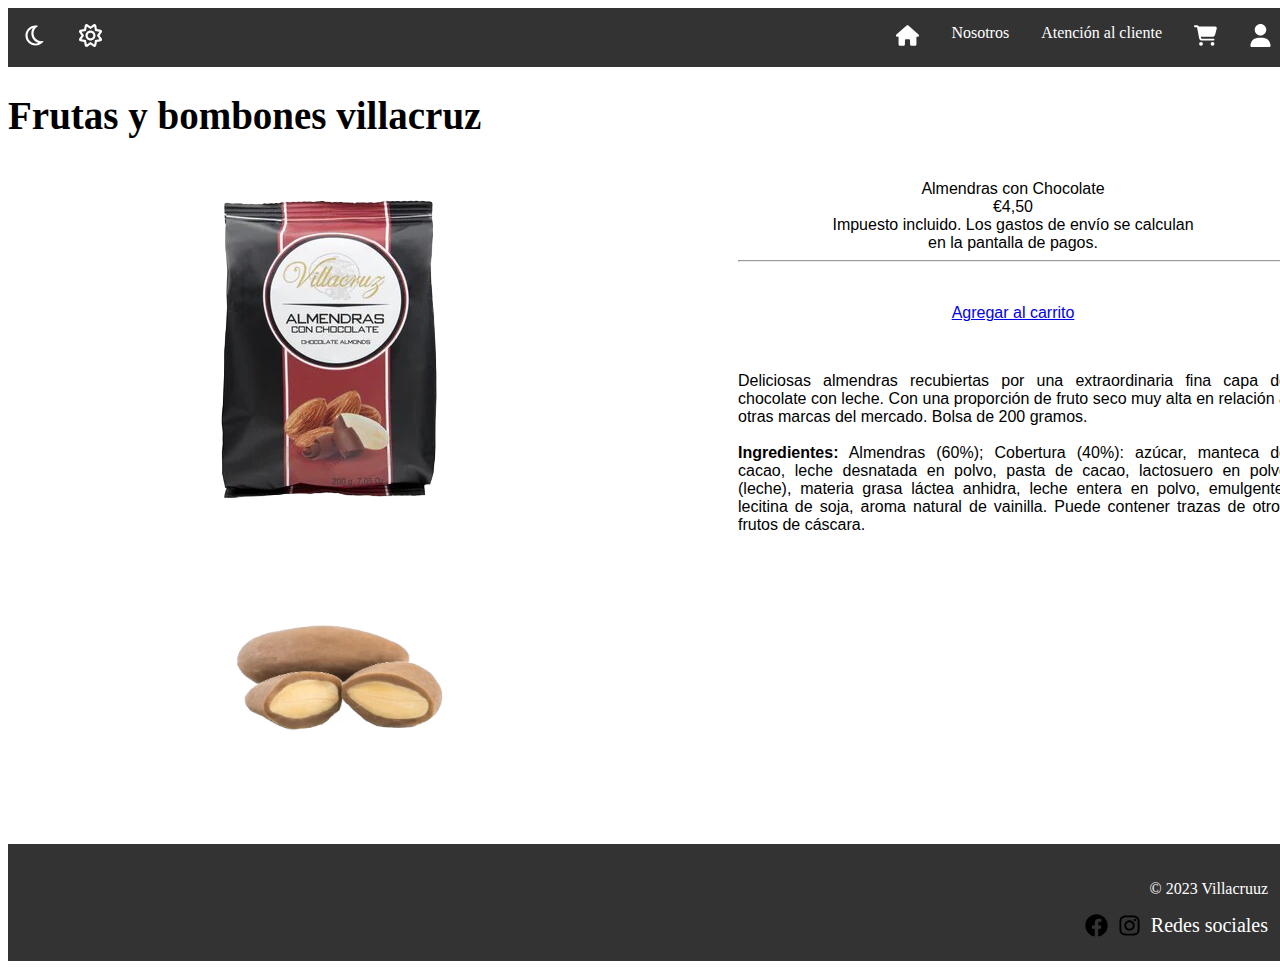
==== doc/AlmendrasChoco.html @ f319b283 "Add files via upload" ====
<!DOCTYPE html>
<html lang="es">
<head>
    <meta charset="UTF-8">
    <meta http-equiv="X-UA-Compatible" content="IE=edge">
    <meta name="viewport" content="width=device-width, initial-scale=1.0">
    <meta name="author" content="JuanRomero">
    <meta name="description" content="ProyectoFinal">
    <meta name="keyword" content="html, js, css">
    <link rel="icon" type="image/ico" sizes="16x16" href="../img/favicon.ico">
    <link rel="stylesheet" href="../css/index.css">
    <script src="../js/user.js"></script>
    <title>Frutas y bombones villacruz</title>
    <style>
    .product{
        float: left;
        width: 590px;
        height: 332px;
        margin-right: 100px;
    }
    </style>
</head>
<body id="cuerpo">
    <div>
        <ul>
            <li><a href="MiUsuario.html"><img class="spin" src="../img/user-solid.svg" alt="Mi usuario" loading="lazy"></a></li>
            <li><a href="Carro.html"><img class="spin" src="../img/cart-shopping-solid.svg" alt="Mi carro" loading="lazy"></a></li>
            <li><a href="AtencionAlCliente.html">Atención al cliente</a></li>
            <li><a href="Nosotros.html">Nosotros</a></li>
            <li><a href="../index.html"><img src="../img/house-solid.svg" class="spin" alt="Inicio" loading="lazy"></a></li>
            <li class="izquierda" onclick="modonoche()"><img class="imagenes" src="../img/moon-regular.svg " alt="Modo noche" loading="lazy"></li>
            <li class="izquierda" onclick="mododia()"><img class="imagenes" src="../img/sun-regular.svg" alt="Modo dia" loading="lazy"></li>
        </ul>
    </div>
    <h1>Frutas y bombones villacruz</h1>
    <script>
        function modonoche(){
            document.getElementById(`cuerpo`).style.background=`black`;
            document.getElementById(`cuerpo`).style.color=`white`;
        }
        function mododia() {
            document.getElementById(`cuerpo`).style.background=`white`;
            document.getElementById(`cuerpo`).style.color=`black`;
        }
    </script>
    <div>
    <figure>
        <img src="../img/almendraschoco.png" alt="Almendras con chocolate" loading="lazy" class="product">
    </figure>
    <figure>
        <img src="../img/almendraschoco2.png" alt="Almendras con chocolate" loading="lazy" class="product">
    </figure>
        <div style="text-align: center;" class="textos">
        Almendras con Chocolate<br>
        €4,50 <br>
        Impuesto incluido. Los gastos de envío se calculan<br>
        en la pantalla de pagos.
        <hr>
        <br>
        <p><a href="Carro.html">Agregar al carrito</a></p><br>
        <p style="text-align: justify;">
            Deliciosas almendras recubiertas por una extraordinaria  fina capa de chocolate con leche.  Con una proporción de fruto seco muy alta en relación a otras marcas del mercado. Bolsa de 200 gramos.<br><br>
            <strong>Ingredientes:</strong> Almendras (60%); Cobertura (40%): azúcar, manteca de cacao, leche desnatada en polvo, pasta de cacao, lactosuero en polvo (leche), materia grasa láctea anhidra, leche entera en polvo, emulgente: lecitina de soja, aroma natural de vainilla. Puede contener trazas de otros frutos de cáscara.<br>
        </p>
        </div>
    </div>
    <footer>
        <div>
          <p style="text-align:right">&copy; 2023 Villacruuz</p>
          <div style="text-align: left;"><span style="font-size: 20px;float: right;">Redes sociales</span><a href="https://www.instagram.com/bombondehigovillacruz/?hl=es" class="ancla"><img src="../img/instagram.svg" alt="instagram" loading="lazy" class="imagenes"></a><a href="https://www.instagram.com/bombondehigovillacruz/?hl=es" class="ancla"><img src="../img/facebook.svg" alt="facebook" loading="lazy" class="imagenes"></a></div>
        </div>
    </footer>  
</body>
</html>
---- css/index.css ----
.spin{
      width: 23px;
      height: 23px;
}
.spin:hover{ 
      width: 23px;
      height: 23px;
      animation-name: spin;
      animation-duration:5000ms;
      animation-iteration-count: infinite;
      animation-timing-function: linear; 
}
@keyframes spin {
      from {
    transform:rotate(0deg);
      }
      to {
    transform:rotate(360deg);
      }
}
ul {
      list-style-type: none;
      margin: 0;
      padding: 0;
      overflow: hidden;
      background-color: #333333;
}
li {
      float: right;
}
li a {
      display: block;
      color: white;
      text-align: center;
      padding: 16px;
      text-decoration: none;
}
li a:hover {
      background-color: #111111;
}
.izquierda{
      float: left;
      display: block;
      color: white;
      text-align: center;
      padding: 16px;
      text-decoration: none;
}
.izquierda:hover{
      background-color: #111111;
}
.imagenes{
      width: 23px;
      height: 23px;
}
h1{
    font-size: 39px;
}
.textos{
    font-family:sans-serif;
}
body {
    display: flex;
    min-height: 100vh;
    flex-direction: column;
    width: 100%;
    height: 100%;
  }
.main {
    flex: 1;
}
footer {
    background-color: #333;
    color: #fff;
    padding: 20px;
    text-align: center;
}
footer a {
    color: #fff;
    text-decoration: none;
}
.ancla{
      float: right;
      padding-right: 10px;
  }
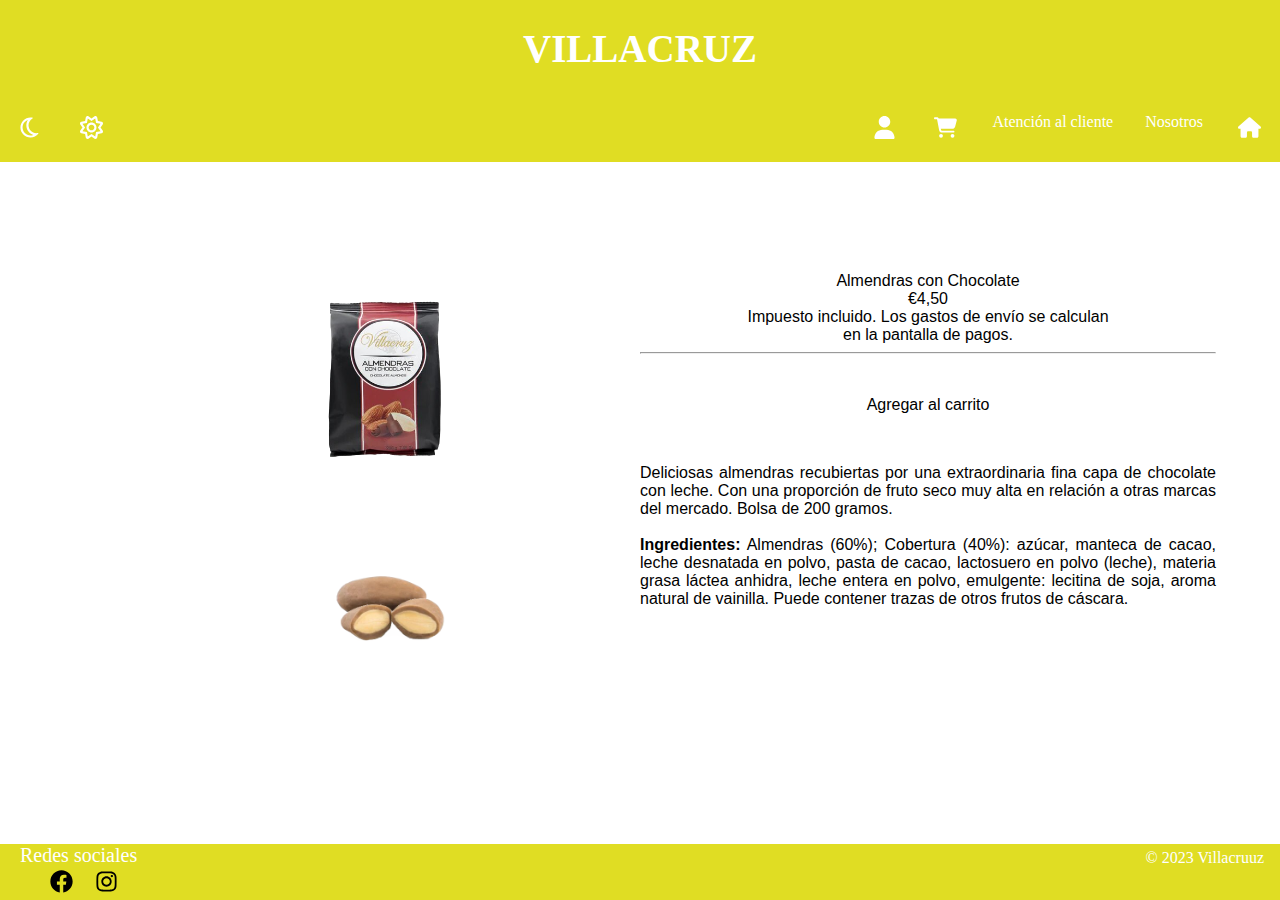
==== commit c2aa818f: "Add files via upload" ====
--- a/doc/AlmendrasChoco.html
+++ b/doc/AlmendrasChoco.html
@@ -8,31 +8,30 @@
     <meta name="description" content="ProyectoFinal">
     <meta name="keyword" content="html, js, css">
     <link rel="icon" type="image/ico" sizes="16x16" href="../img/favicon.ico">
+    <link href="https://cdnjs.cloudflare.com/ajax/libs/font-awesome/5.13.0/css/all.min.css" rel="stylesheet">
     <link rel="stylesheet" href="../css/index.css">
     <script src="../js/user.js"></script>
     <title>Frutas y bombones villacruz</title>
-    <style>
-    .product{
-        float: left;
-        width: 590px;
-        height: 332px;
-        margin-right: 100px;
-    }
-    </style>
 </head>
 <body id="cuerpo">
-    <div>
-        <ul>
-            <li><a href="MiUsuario.html"><img class="spin" src="../img/user-solid.svg" alt="Mi usuario" loading="lazy"></a></li>
-            <li><a href="Carro.html"><img class="spin" src="../img/cart-shopping-solid.svg" alt="Mi carro" loading="lazy"></a></li>
-            <li><a href="AtencionAlCliente.html">Atención al cliente</a></li>
-            <li><a href="Nosotros.html">Nosotros</a></li>
-            <li><a href="../index.html"><img src="../img/house-solid.svg" class="spin" alt="Inicio" loading="lazy"></a></li>
-            <li class="izquierda" onclick="modonoche()"><img class="imagenes" src="../img/moon-regular.svg " alt="Modo noche" loading="lazy"></li>
-            <li class="izquierda" onclick="mododia()"><img class="imagenes" src="../img/sun-regular.svg" alt="Modo dia" loading="lazy"></li>
-        </ul>
-    </div>
-    <h1>Frutas y bombones villacruz</h1>
+    <header>
+        <h1>VILLACRUZ</h1>
+        <nav>
+            <input type="checkbox" id="check">
+            <label for="check" class="checkbtn">
+                <i class="fas fa-bars"></i>
+            </label>
+            <ul>
+                <li><a href="../index.html"><img src="../img/house-solid.svg" class="spin" alt="Inicio"></a></li>
+                <li><a href="Nosotros.html">Nosotros</a></li>
+                <li><a href="AtencionAlCliente.html">Atención al cliente</a></li>
+                <li><a onclick="dispo()"><img class="spin" src="../img/cart-shopping-solid.svg" alt="Mi carro"></a></li>
+                <li><a href="MiUsuario.html"><img class="spin" src="../img/user-solid.svg" alt="Mi usuario"></a></li>
+                <li class="izquierda" onclick="modonoche()"><img class="spin" src="../img/moon-regular.svg" alt="Modo noche"></li>
+                <li class="izquierda" onclick="mododia()"><img class="spin" src="../img/sun-regular.svg" alt="Modo dia"></li>
+            </ul>
+        </nav>
+    </header>
     <script>
         function modonoche(){
             document.getElementById(`cuerpo`).style.background=`black`;
@@ -42,33 +41,38 @@
             document.getElementById(`cuerpo`).style.background=`white`;
             document.getElementById(`cuerpo`).style.color=`black`;
         }
+        function dispo(){
+        alert("Todavía no esta disponible esta opción en nuestra pagina web");
+        }
     </script>
-    <div>
-    <figure>
-        <img src="../img/almendraschoco.png" alt="Almendras con chocolate" loading="lazy" class="product">
-    </figure>
-    <figure>
-        <img src="../img/almendraschoco2.png" alt="Almendras con chocolate" loading="lazy" class="product">
-    </figure>
-        <div style="text-align: center;" class="textos">
-        Almendras con Chocolate<br>
-        €4,50 <br>
-        Impuesto incluido. Los gastos de envío se calculan<br>
-        en la pantalla de pagos.
-        <hr>
-        <br>
-        <p><a href="Carro.html">Agregar al carrito</a></p><br>
-        <p style="text-align: justify;">
-            Deliciosas almendras recubiertas por una extraordinaria  fina capa de chocolate con leche.  Con una proporción de fruto seco muy alta en relación a otras marcas del mercado. Bolsa de 200 gramos.<br><br>
-            <strong>Ingredientes:</strong> Almendras (60%); Cobertura (40%): azúcar, manteca de cacao, leche desnatada en polvo, pasta de cacao, lactosuero en polvo (leche), materia grasa láctea anhidra, leche entera en polvo, emulgente: lecitina de soja, aroma natural de vainilla. Puede contener trazas de otros frutos de cáscara.<br>
-        </p>
+    <main>
+        <div style="width: 50%; float: left;">
+            <figure class="product">
+                <img src="../img/almendraschoco.png" alt="Almendras con chocolate" loading="lazy">
+            </figure>
+            <figure class="product">
+                <img src="../img/almendraschoco2.png" alt="Almendras con chocolate" loading="lazy">
+            </figure>
         </div>
-    </div>
+        <aside>
+            <div style="text-align: center;" class="textos">
+                Almendras con Chocolate<br>
+                €4,50 <br>
+                Impuesto incluido. Los gastos de envío se calculan<br>
+                en la pantalla de pagos.
+            <hr>
+            <br>
+            <p><a onclick="dispo()">Agregar al carrito</a></p><br>
+            <p style="text-align: justify;">
+                Deliciosas almendras recubiertas por una extraordinaria  fina capa de chocolate con leche.  Con una proporción de fruto seco muy alta en relación a otras marcas del mercado. Bolsa de 200 gramos.<br><br>
+                <strong>Ingredientes:</strong> Almendras (60%); Cobertura (40%): azúcar, manteca de cacao, leche desnatada en polvo, pasta de cacao, lactosuero en polvo (leche), materia grasa láctea anhidra, leche entera en polvo, emulgente: lecitina de soja, aroma natural de vainilla. Puede contener trazas de otros frutos de cáscara.<br>
+            </p>
+            </div>
+        </aside>
+    </main>
     <footer>
-        <div>
-          <p style="text-align:right">&copy; 2023 Villacruuz</p>
-          <div style="text-align: left;"><span style="font-size: 20px;float: right;">Redes sociales</span><a href="https://www.instagram.com/bombondehigovillacruz/?hl=es" class="ancla"><img src="../img/instagram.svg" alt="instagram" loading="lazy" class="imagenes"></a><a href="https://www.instagram.com/bombondehigovillacruz/?hl=es" class="ancla"><img src="../img/facebook.svg" alt="facebook" loading="lazy" class="imagenes"></a></div>
-        </div>
-    </footer>  
+        <div style="float: left;"><span style="font-size: 20px;float: right;margin-left: 1em;">Redes sociales</span><br><a href="https://www.instagram.com/bombondehigovillacruz/?hl=es" class="ancla"><img src="../img/instagram.svg" alt="instagram" loading="lazy" class="imagenes"></a><a href="https://www.instagram.com/bombondehigovillacruz/?hl=es" class="ancla"><img src="../img/facebook.svg" alt="facebook" loading="lazy" class="imagenes"></a></div>
+        <div style="float: right; margin-top: 5px;margin-right: 1em;">&copy; 2023 Villacruuz</div>
+    </footer>
 </body>
 </html>--- a/css/index.css
+++ b/css/index.css
@@ -1,3 +1,15 @@
+#check{
+      display: none;
+}
+.checkbtn{
+      font-size: 30px;
+      color: #fff;
+      float: right;
+      line-height: 80px;
+      margin-right: 40px;
+      cursor: pointer;
+      display: none;
+}
 .spin{
       width: 23px;
       height: 23px;
@@ -18,24 +30,30 @@
     transform:rotate(360deg);
       }
 }
-ul {
+header {
+      background-color: #e0dd23;
+      color: white;
+      text-align: center;
+      width: 100%;
+}
+nav ul {
       list-style-type: none;
       margin: 0;
       padding: 0;
       overflow: hidden;
-      background-color: #333333;
+      background-color: #e0dd23;
 }
-li {
+nav li {
       float: right;
 }
-li a {
+nav li a {
       display: block;
       color: white;
       text-align: center;
-      padding: 16px;
+      padding: 1em;
       text-decoration: none;
 }
-li a:hover {
+nav li a:hover {
       background-color: #111111;
 }
 .izquierda{
@@ -43,12 +61,40 @@
       display: block;
       color: white;
       text-align: center;
-      padding: 16px;
+      padding: 1em;
       text-decoration: none;
 }
 .izquierda:hover{
       background-color: #111111;
 }
+section{
+      background-position: center center;
+      background-size: cover;
+}
+main {
+      margin:auto;
+      width: 90%;
+}
+img{
+      max-width: 307.7px;
+      width: 100%;
+      
+      margin: auto;
+      padding: 3px;
+     }
+figure{
+      width: 20%;
+      min-width: 270px;
+      float: left;
+      text-align: center;
+      flex-flow: column;
+}
+.product{
+      float: left;
+      width: 100%;
+      min-width: 270px;
+      height: auto;
+  }
 .imagenes{
       width: 23px;
       height: 23px;
@@ -61,19 +107,22 @@
 }
 body {
     display: flex;
+    flex-direction: column;
+    min-width: 100vw;
     min-height: 100vh;
-    flex-direction: column;
-    width: 100%;
     height: 100%;
-  }
-.main {
-    flex: 1;
+    margin: auto;
+}
+aside{
+      float: right;
+      width: 50%;
 }
 footer {
-    background-color: #333;
-    color: #fff;
-    padding: 20px;
-    text-align: center;
+      background-color: #e0dd23;
+      color: white;
+      text-align: center;
+      width: 100%;
+      bottom: 0;
 }
 footer a {
     color: #fff;
@@ -81,5 +130,48 @@
 }
 .ancla{
       float: right;
-      padding-right: 10px;
-  }+      padding-right: 1em;
+}
+@media (max-width: 952px){
+    nav ul li a{
+        font-size: 16px;
+    }
+}
+
+@media (max-width: 858px){
+    .checkbtn{
+        display: block;
+    }
+    .izquierda{
+      float: none;
+      display: unset;
+    }
+    ul{
+        position: fixed;
+        width: 100%;
+        height: 100vh;
+        background: #2c3e50;
+        top: 200px;
+        left: -100%;
+        text-align: center;
+        transition: all .5s;
+    }
+    nav ul li{
+        display: block;
+        width: 100%;
+        
+    }
+    nav ul li a{
+        font-size: 20px;
+    }
+    li a:hover, li a.active{
+        background: none;
+        color: white;
+    }
+    #check:checked ~ ul{
+        left:0;
+    }
+    aside{
+      width: 100%;
+    }
+}